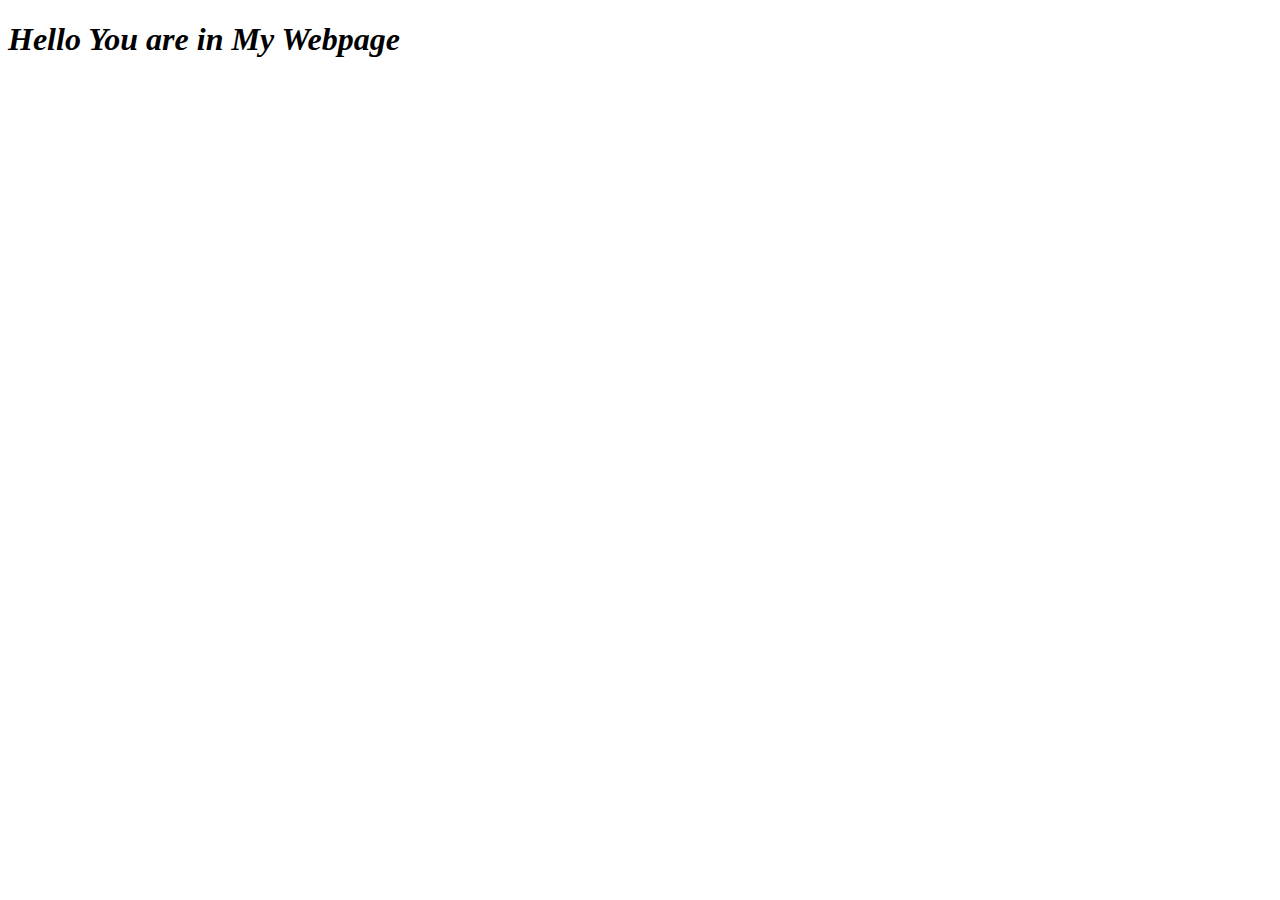
==== index.html @ a631e8f3 "First commit!" ====
<!DOCTYPE html>
<html lang="en">
<head>
  <meta charset="UTF-8">
  <meta name="viewport" content="width=device-width, initial-scale=1.0">
  <title>MyWeb</title>
</head>
<body>
  <h1><strong><i>Hello You are  in My Webpage</i></strong></h1>
  

</body>
</html>
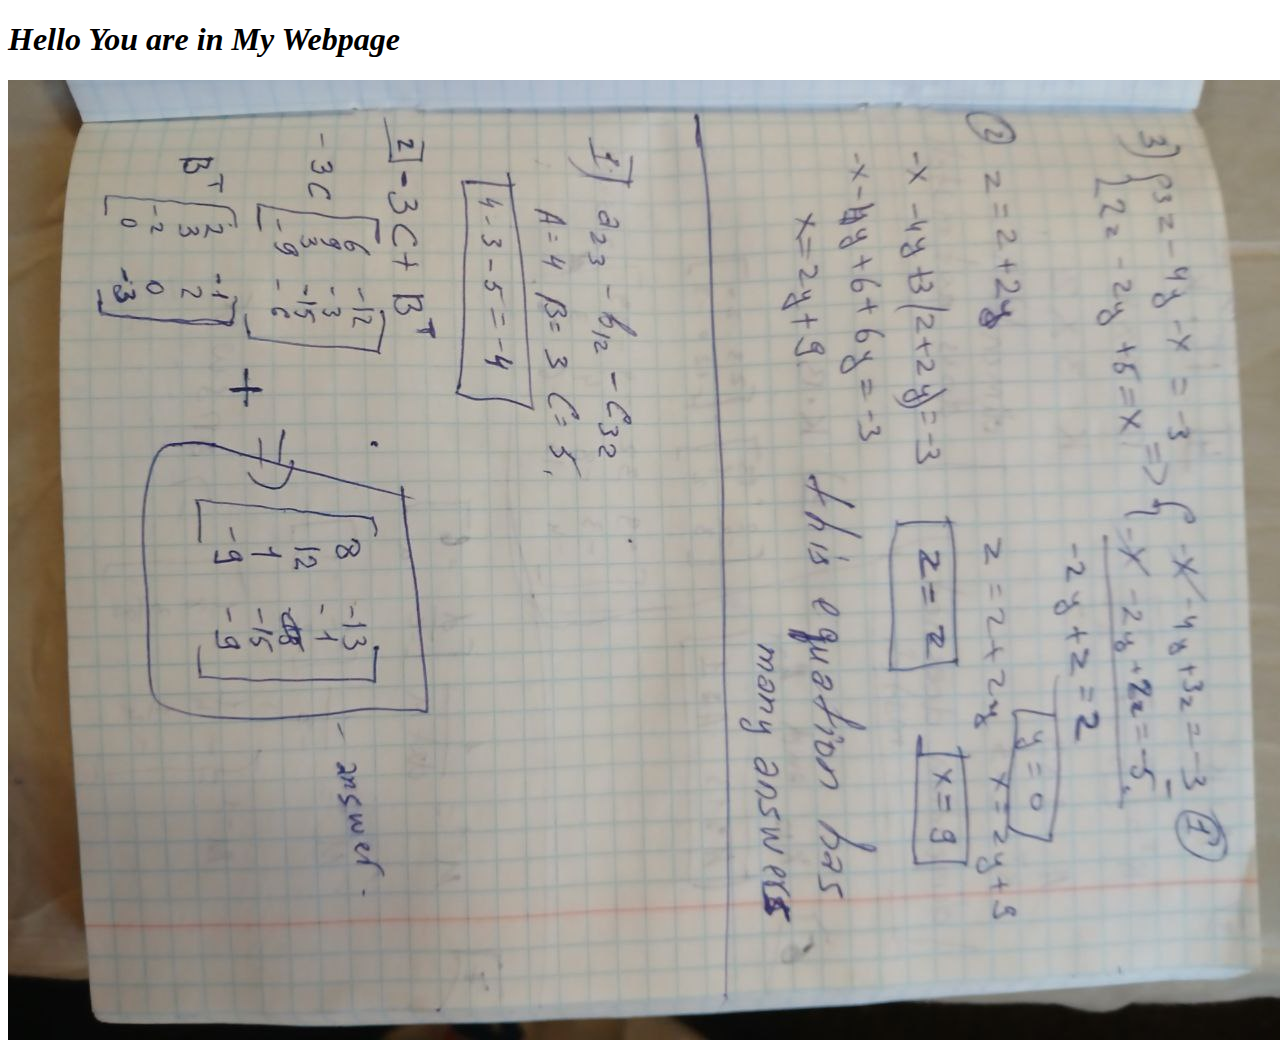
==== commit f2fa9609: "added image to hello world" ====
--- a/index.html
+++ b/index.html
@@ -3,11 +3,11 @@
 <head>
   <meta charset="UTF-8">
   <meta name="viewport" content="width=device-width, initial-scale=1.0">
-  <title>MyWeb</title>
+  <title>Web</title>
 </head>
 <body>
   <h1><strong><i>Hello You are  in My Webpage</i></strong></h1>
-  
+  <img src="photo.jpg" alt="pic" style="width=100px"
 
 </body>
 </html>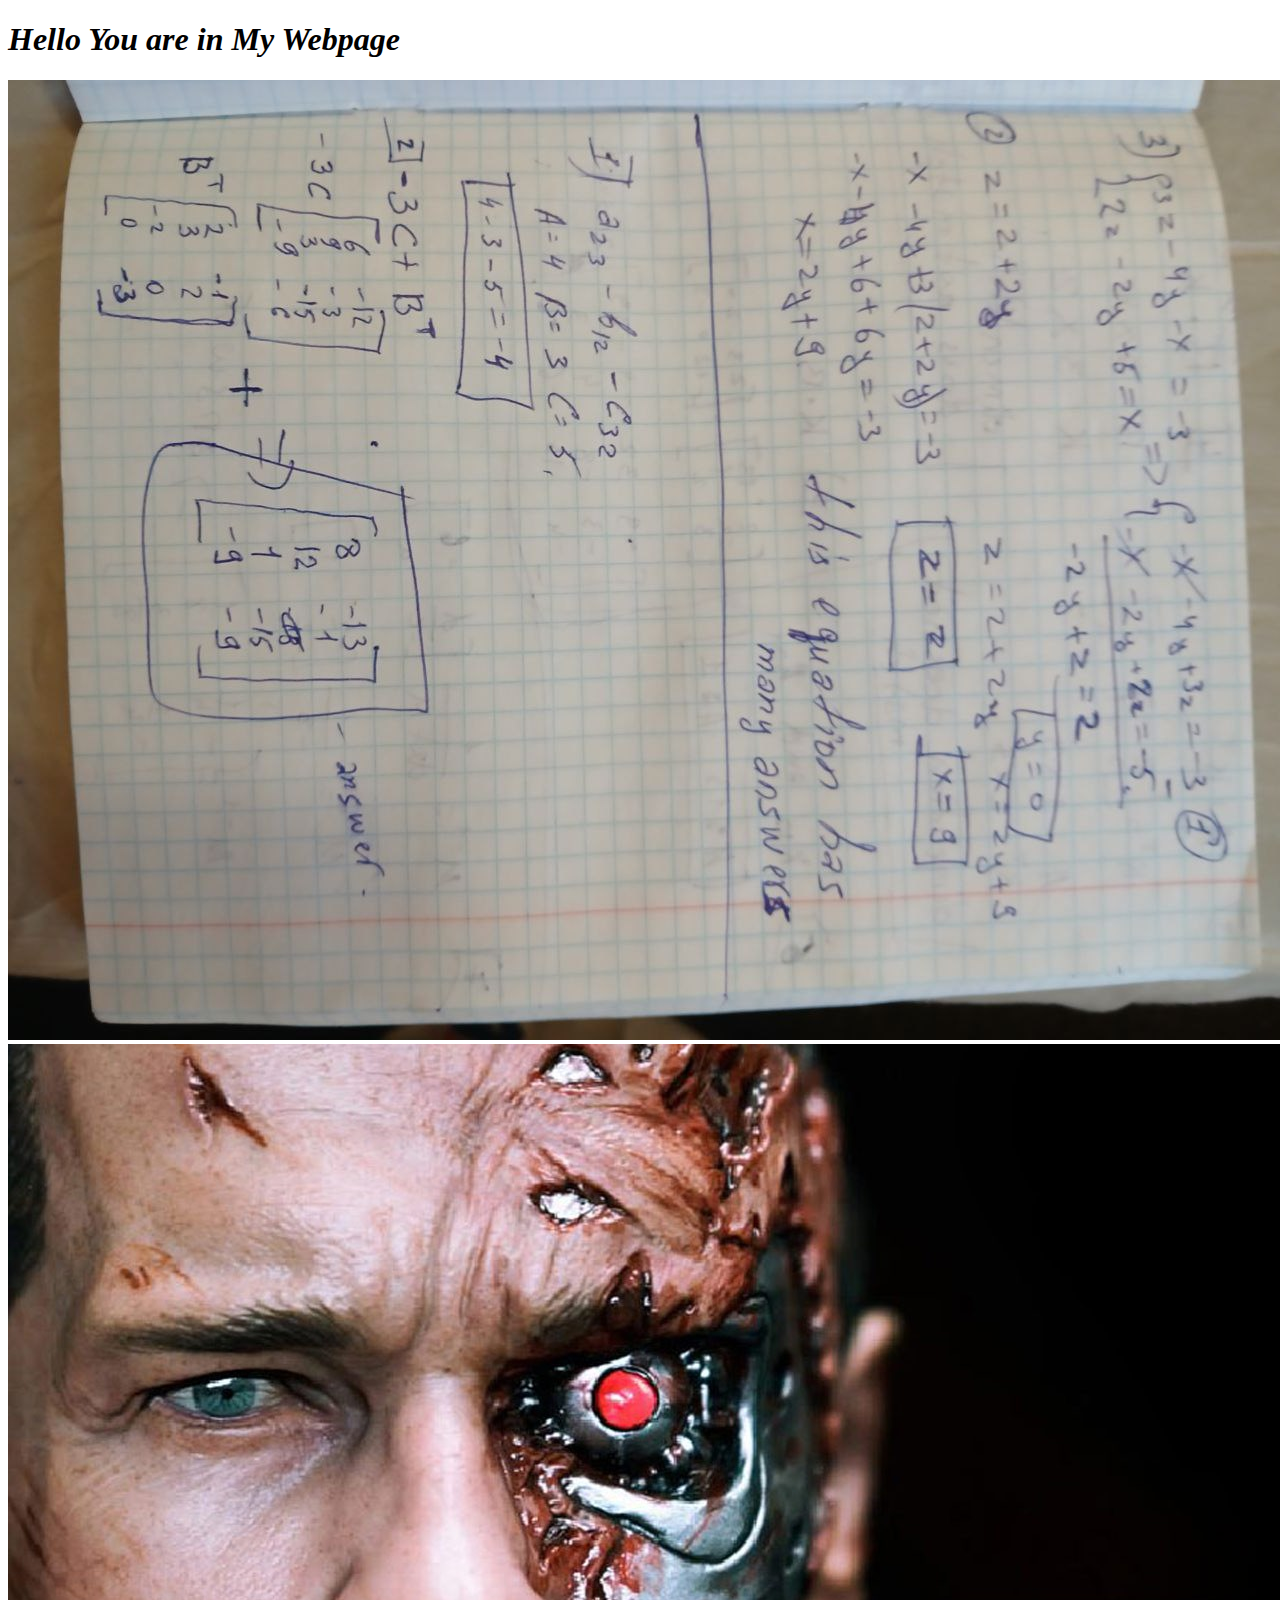
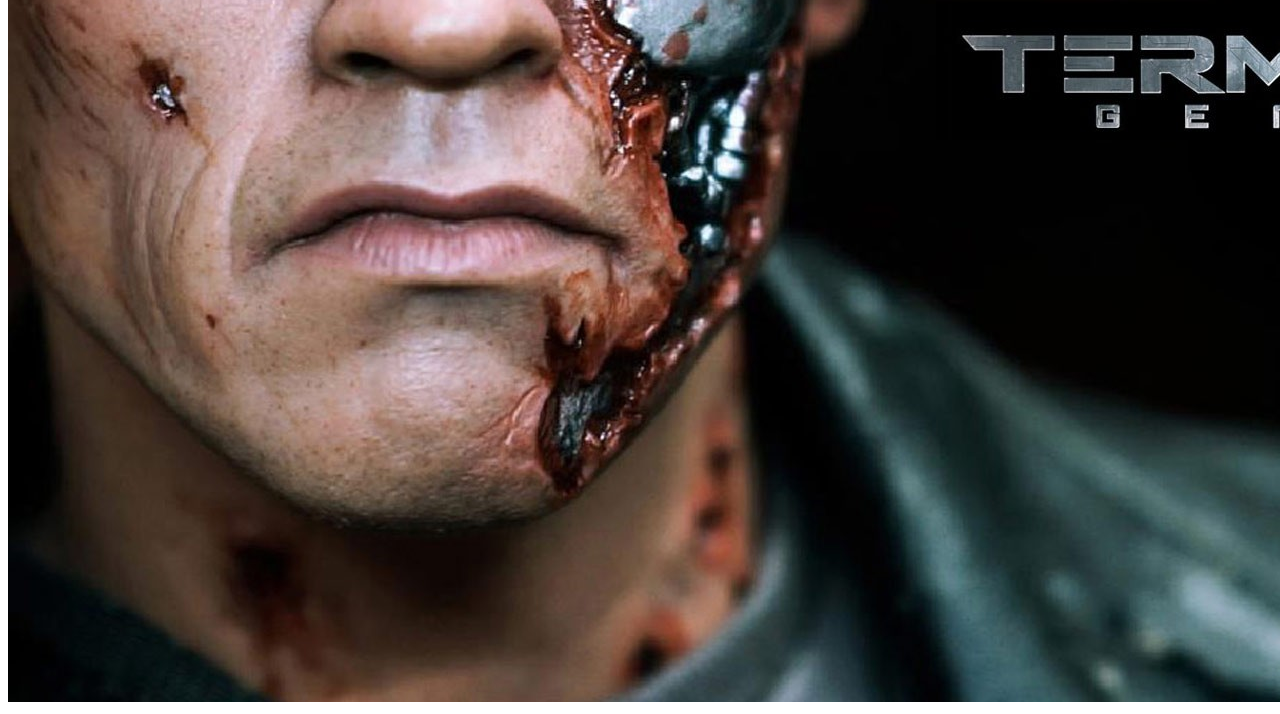
==== commit bf9d9bcd: "pic 2" ====
--- a/index.html
+++ b/index.html
@@ -7,7 +7,8 @@
 </head>
 <body>
   <h1><strong><i>Hello You are  in My Webpage</i></strong></h1>
-  <img src="photo.jpg" alt="pic" style="width=100px"
-
+  <img src="photo.jpg" alt="pic" style="width=100px">
+  
+  <img src="repair.jpg" alt="pic2" style="width=100px">
 </body>
 </html>